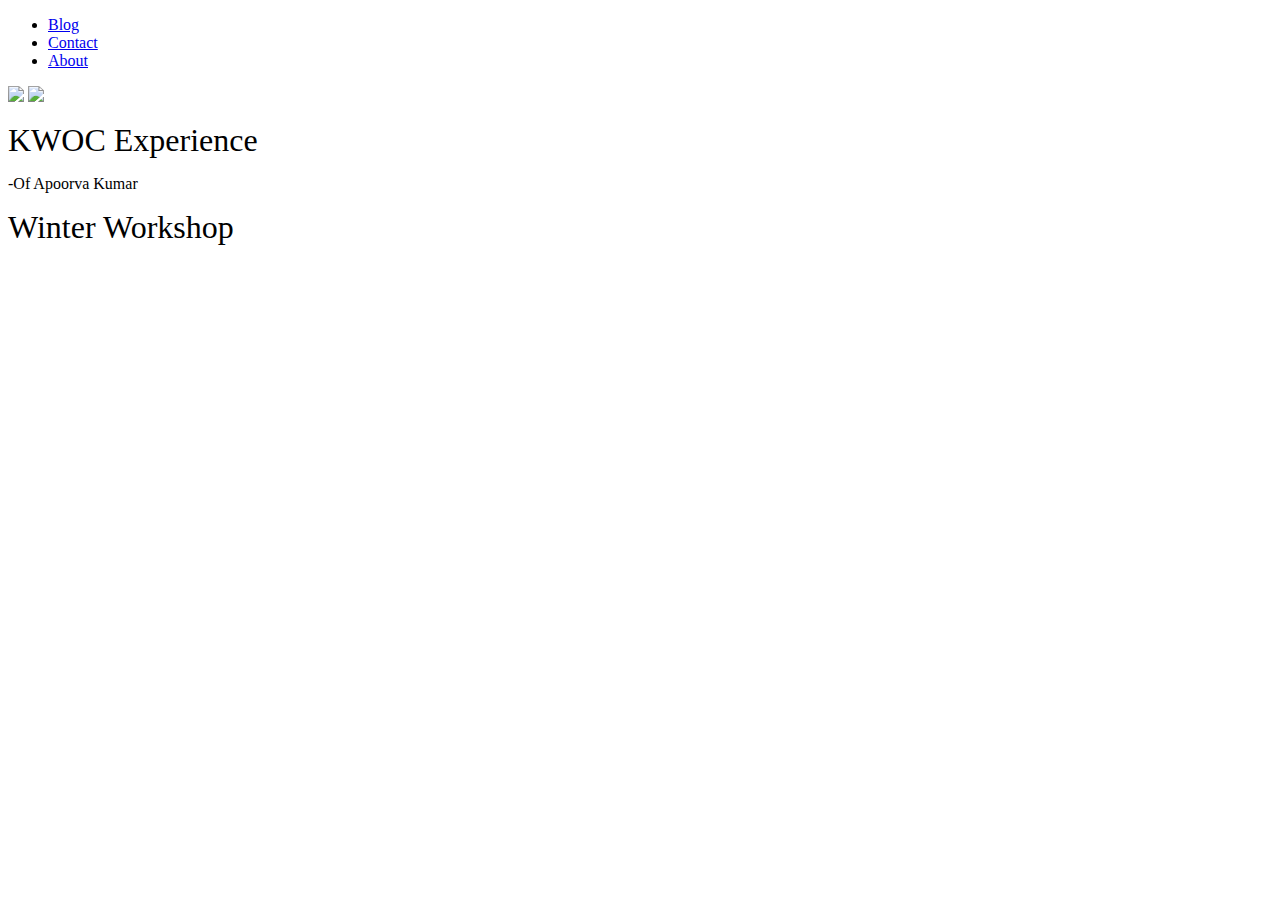
==== notes/index.html @ 6658fb8e "Added notes" ====
<!DOCTYPE html>
<html lang="en">
<head>
	<title>Apoorva Kumar</title>
	<meta charset="utf-8" />
	
	<link rel="stylesheet" href="new 3.css" type="text/css" />
	<meta name="viewport" content="width=device-width, initial-scale=1.0">
	


</head>

<body>
 
  <ul class="menu">
  
  
    <li><a href="index.html">Blog</a></li>
    
    <li><a href="new 4.html">Contact</a></li>
    <li><a href="new 5.html">About</a></li>
  </ul>
  
  <u2 class="menu1">
  <div class="sidebar">
      <img class="resize" src="pic1.png" >
	  <img class="resize" src="pic3.png" >
	  
      </div>
	  
	  </u2>
	  
	  
  <div class="topcontent">
    <p><font size="6">KWOC Experience</font></p>
	<p>-Of Apoorva Kumar</p>
</div><div class="topcontent">
    <p><font size="6"></font></p>
	<p></p>
	<p></p>
</div><div class="topcontent">
    <p><font size="6"></font></p>
	<p></p>
</div><div class="topcontent">
    <p><font size="6">Winter Workshop</font></p>
	<p></p>
	<p><font size="4"></font></p>
	<p></p>
</div>
<div class="topcontent">
<p><font size="6"></font></p>
<p></p>
<p><font size="4"></font></p>
<p></p>
<p></p>
<p></p>
<p></p>
<li><font size="4"><a ></a></font></li>
</div>
<div class="topcontent">
<p><font size="6"></font></p>
<p></p>
<p></p>
</div>

<script src="new3.js"></script>
</body>
</html>
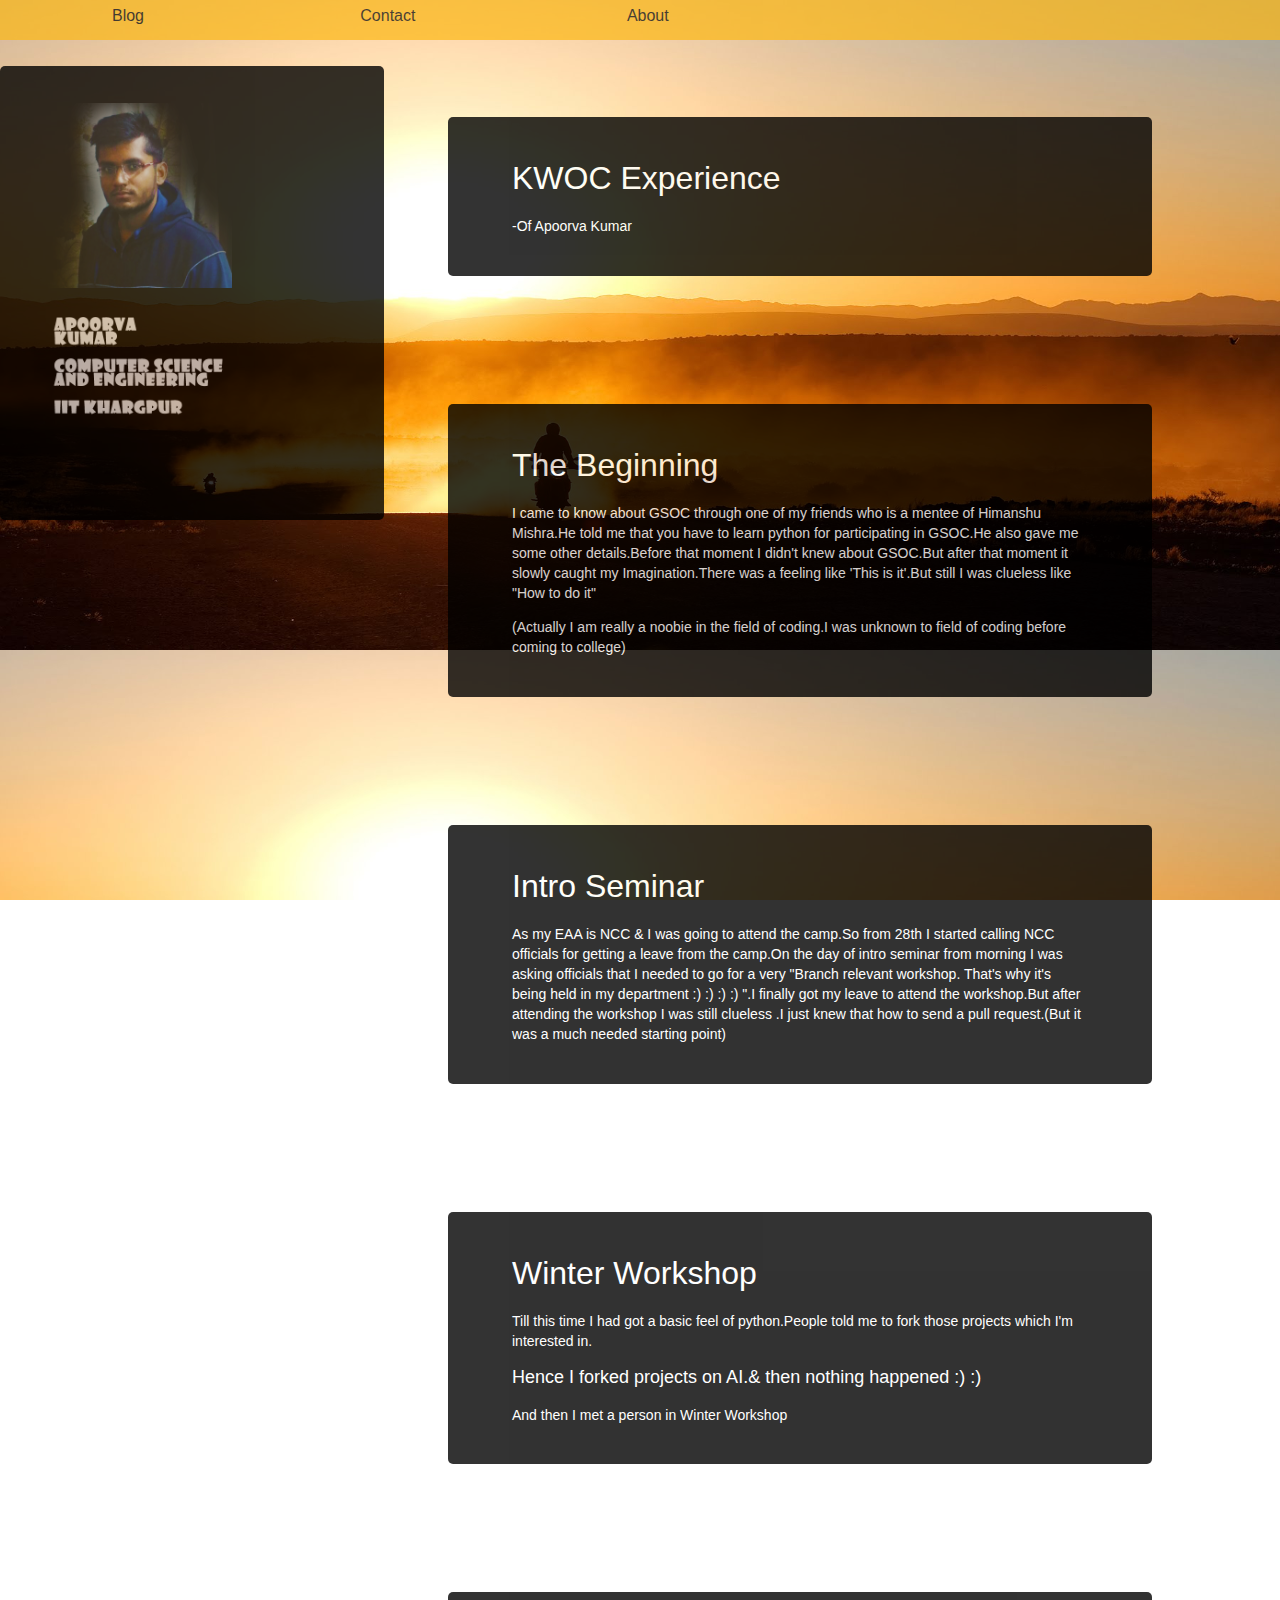
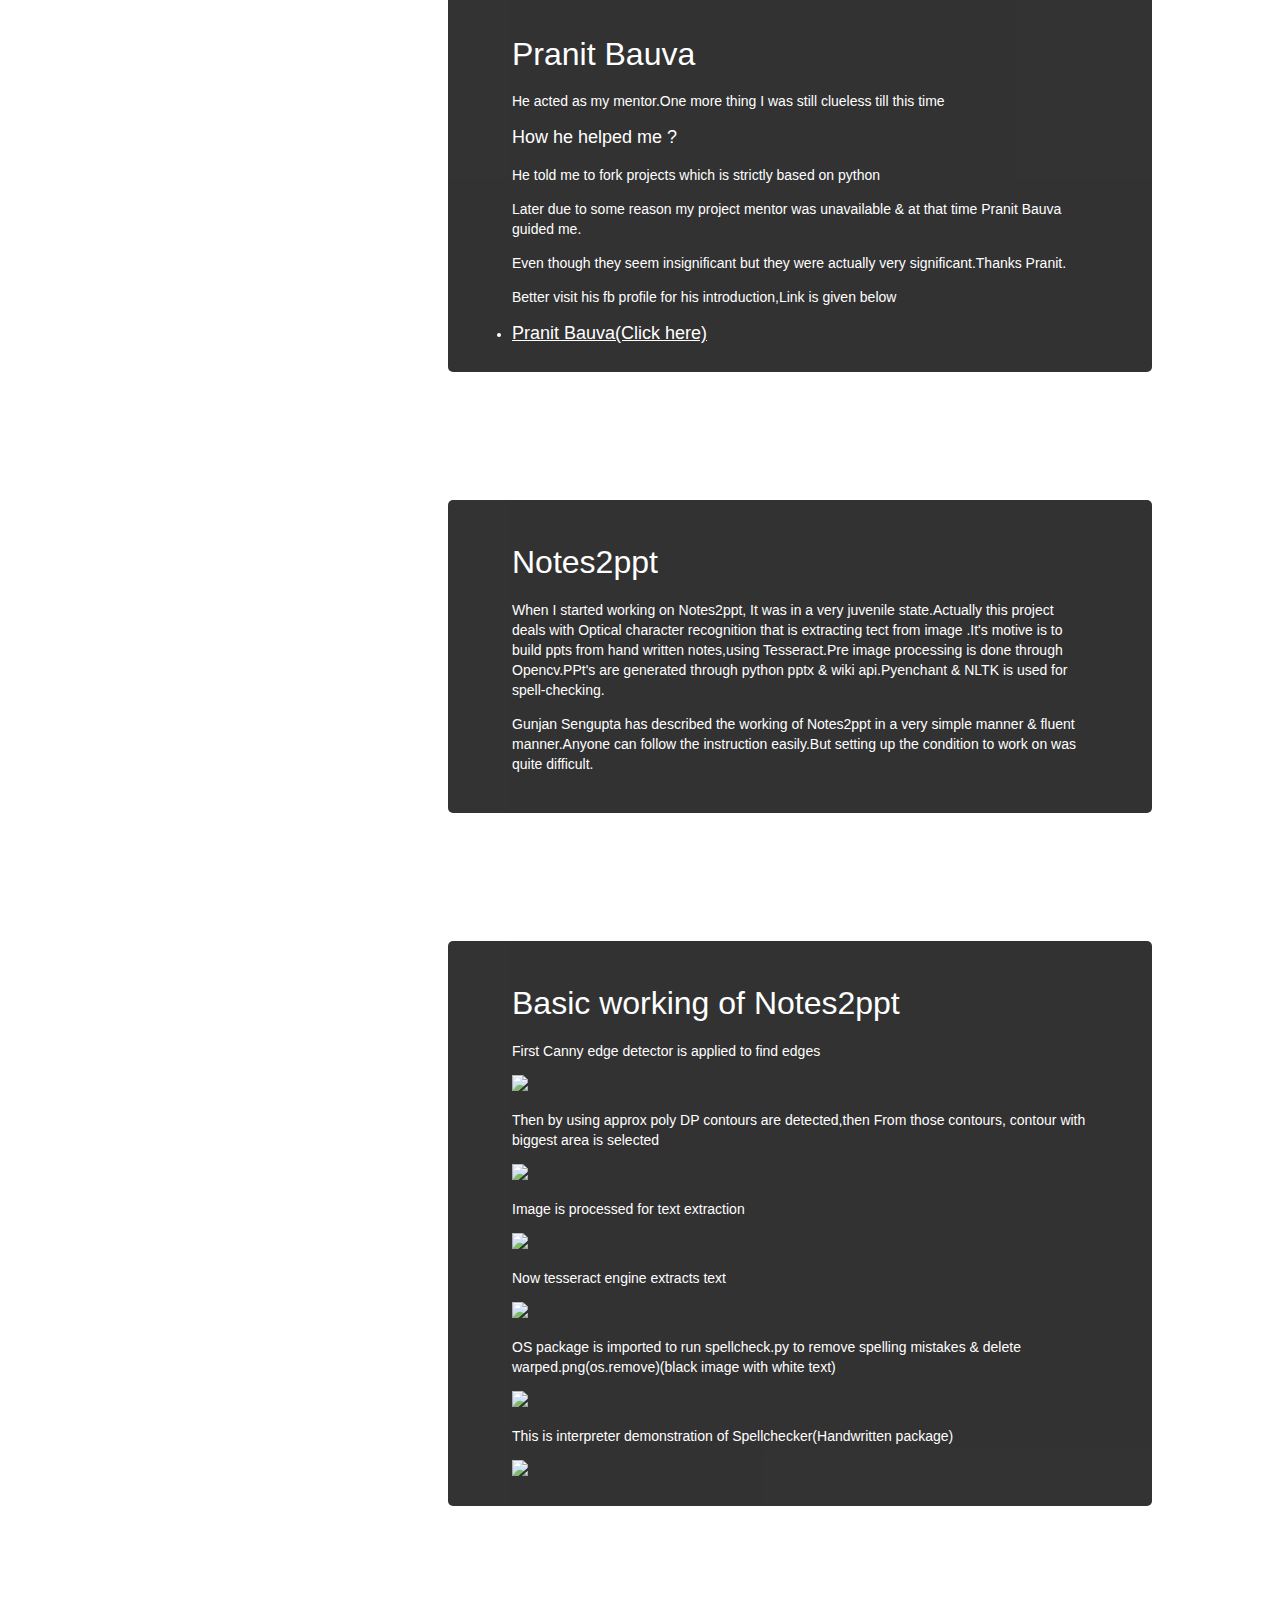
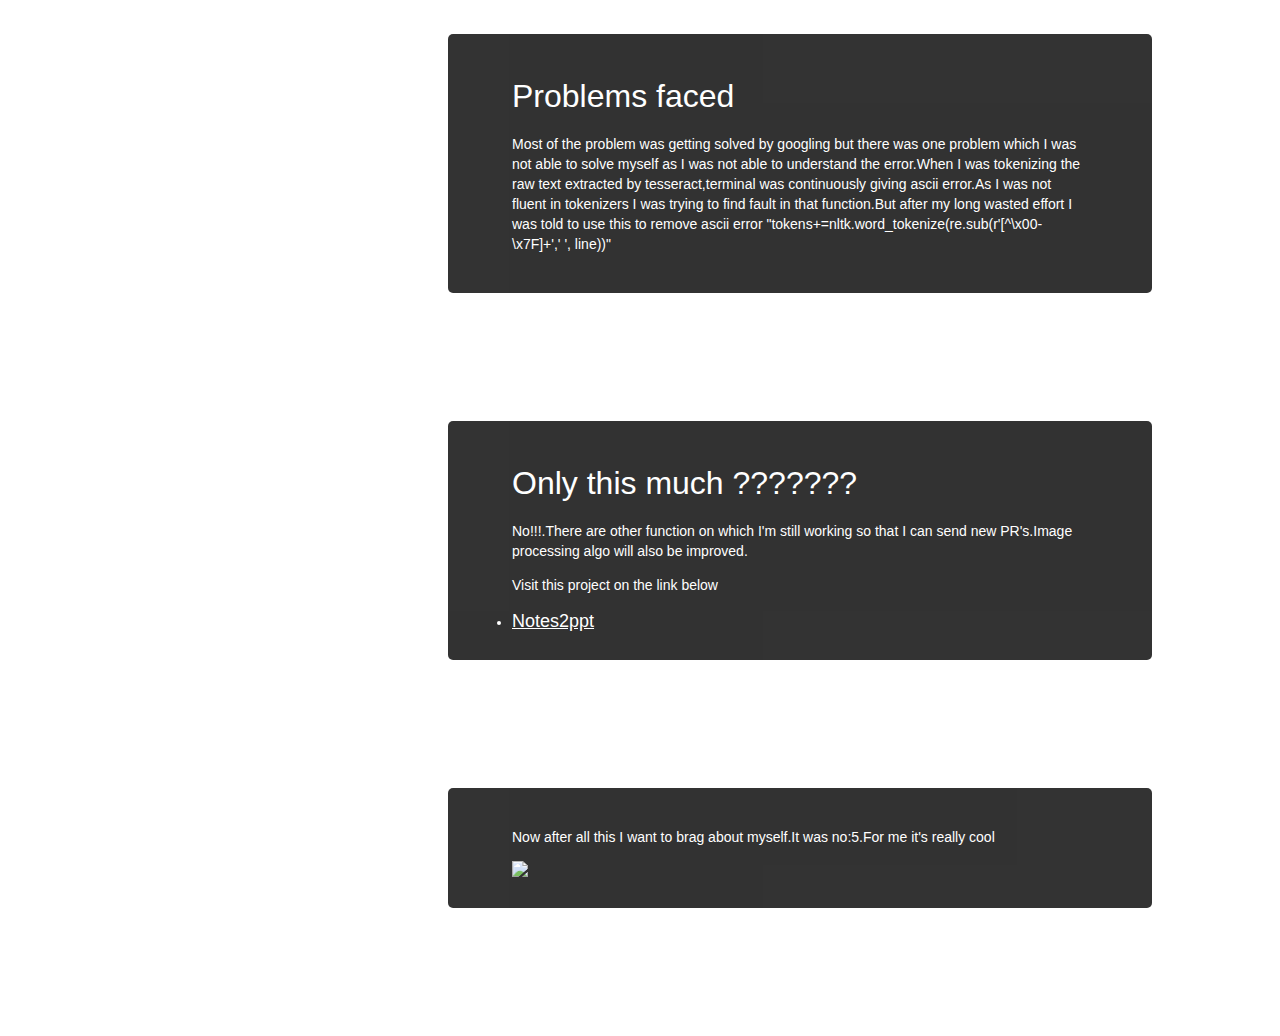
==== commit 2c8e4f33: "Added notes" ====
--- a/notes/index.html
+++ b/notes/index.html
@@ -36,32 +36,69 @@
     <p><font size="6">KWOC Experience</font></p>
 	<p>-Of Apoorva Kumar</p>
 </div><div class="topcontent">
-    <p><font size="6"></font></p>
-	<p></p>
-	<p></p>
+    <p><font size="6">The Beginning</font></p>
+	<p>I came to know about GSOC through one of my friends who is a mentee of Himanshu Mishra.He told me that you have to learn python for participating in GSOC.He also gave me some other details.Before that moment I didn't knew about GSOC.But after that moment it slowly caught my Imagination.There was a feeling like 'This is it'.But still I was clueless like "How to do it"</p>
+	<p>(Actually I am really a noobie in the field of coding.I was unknown to field of coding before coming to college)</p>
 </div><div class="topcontent">
-    <p><font size="6"></font></p>
-	<p></p>
+    <p><font size="6">Intro Seminar</font></p>
+	<p>As my EAA is NCC & I was going to attend the camp.So from 28th I started calling NCC officials for getting a leave from the camp.On the day of intro seminar from morning I was asking officials that I needed to go for a very "Branch relevant workshop. That's why it's being held in my department :) :) :) :) ".I finally got my leave to attend the workshop.But after attending the workshop I was still clueless .I just knew that how to send a pull request.(But it was a much needed starting point)</p>
 </div><div class="topcontent">
     <p><font size="6">Winter Workshop</font></p>
-	<p></p>
-	<p><font size="4"></font></p>
-	<p></p>
+	<p>Till this time I had got a basic feel of python.People told me to fork those projects which I'm interested in.</p>
+	<p><font size="4">Hence I forked projects on AI.& then nothing happened :) :)</font></p>
+	<p>And then I met a person in Winter Workshop</p>
 </div>
 <div class="topcontent">
-<p><font size="6"></font></p>
-<p></p>
-<p><font size="4"></font></p>
-<p></p>
-<p></p>
-<p></p>
-<p></p>
-<li><font size="4"><a ></a></font></li>
+<p><font size="6">Pranit Bauva</font></p>
+<p>He acted as my mentor.One more thing I was still clueless till this time</p>
+<p><font size="4">How he helped me ? </font></p>
+<p>He told me to fork projects which is strictly based on python</p>
+<p>Later due to some reason my project mentor was unavailable & at that time Pranit Bauva guided me.  </p>
+<p>Even though they seem insignificant but they were actually very significant.Thanks Pranit.</p>
+<p>Better visit his fb profile for his introduction,Link is given below</p>
+<li><font size="4"><a href="https://www.facebook.com/pranit.bauva?fref=ts" style="color: rgb(255,255,255)">Pranit Bauva(Click here)</a></font></li>
 </div>
 <div class="topcontent">
-<p><font size="6"></font></p>
-<p></p>
-<p></p>
+<p><font size="6">Notes2ppt</font></p>
+<p>When I started working on Notes2ppt, It was in a very  juvenile state.Actually this project deals with Optical character recognition that is extracting tect from image .It's motive is to build ppts from hand written notes,using Tesseract.Pre image processing is done through Opencv.PPt's are generated through python pptx & wiki api.Pyenchant & NLTK is used for spell-checking.</p>
+<p>Gunjan Sengupta has described the working of Notes2ppt in a very simple manner & fluent manner.Anyone can follow the instruction easily.But setting up the condition to work on was quite difficult.</p>
+</div>
+<div class="topcontent">
+
+<p><font size="6">Basic working of Notes2ppt </font></p>
+<p>
+	First Canny edge detector is applied to find edges
+	
+</p>
+<img  class="resize2"src="pic4.png" >
+<p>Then by using approx poly DP contours are detected,then From those contours, contour with biggest area is selected</p>
+<img  class="resize2"src="5.png" >
+<p>Image is processed for text extraction</p>
+<img  class="resize2"src="6.png" >
+<p>Now tesseract engine extracts text</p>
+<img  class="resize2"src="8.png" >
+<p>OS package is imported to run spellcheck.py to remove spelling mistakes & delete warped.png(os.remove)(black image with white text)</p>
+
+<img  class="resize2"src="9.png" >
+
+<p>This is interpreter demonstration of Spellchecker(Handwritten package)</p>
+<img  class="resize2"src="10.png" >
+
+</div>
+<div class="topcontent">
+<p><font size ="6"> Problems faced </font></p>
+<p>Most of the problem was getting solved by googling but there was one problem which I was not able to solve myself as I was not able to understand the error.When I was tokenizing the raw text extracted by tesseract,terminal was continuously giving ascii error.As I was not fluent in tokenizers I was trying to find fault in that function.But after my long wasted effort I was told to use this to remove ascii error "tokens+=nltk.word_tokenize(re.sub(r'[^\x00-\x7F]+',' ', line))"</p>
+</div>
+<div class="topcontent">
+
+<p><font size="6">Only this much ???????</font></p>
+<p>No!!!.There are other function on which I'm still working so that I can send new PR's.Image processing algo will also be improved.</p>
+<p>Visit this project on the link below </p>
+<li><font size="4"><a href="https://github.com/gsengupta2810/Notes2ppt"style="color: rgb(255,255,255)">Notes2ppt</a></font></li>
+</div>
+<div class="topcontent">
+<p>Now after all this I want to brag about myself.It was no:5.For me it's really cool</p>
+<img  class="resize2"src="7.png" >
 </div>
 
 <script src="new3.js"></script>
--- a/notes/new 3.css
+++ b/notes/new 3.css
@@ -0,0 +1,212 @@
+body {
+	background-image: url('bg.jpg');
+	background-attachment: fixed;
+	background-size: 1366px 650px, cover;
+    
+	color: #fff;
+	font-size: 87.5%; /* Base font size: 14px */
+	
+	font-family: 'Trebuchet MS', Trebuchet, 'Lucida Sans Unicode', 'Lucida Grande', 'Lucida Sans', Arial, sans-serif;
+	line-height: 1.429;
+	margin: 0;
+	padding: 0;
+	text-align: left;
+	}
+
+
+	
+.body {
+	clear: both; 
+	margin: 0 auto; 
+	width: 70%;
+}
+
+/*.header {
+	width:auto;
+    height: 5%;
+    background-color: #000000;
+	opacity:0.5;
+    text-align: center;
+	
+}
+
+.header h1 {
+    margin-top: 0;
+    padding-top: 20px;
+	
+}*/
+
+.menu {
+    margin: 0;
+    padding: 0;
+    width: 100%;
+    background-color: #FDB813;
+	opacity:0.7;
+	z-index:200;
+}
+
+.menu  ul {
+		list-style: none; 
+		margin: 0 auto;
+		padding-left: 0;
+	}
+	
+	.menu  li {
+		margin-left: 0 auto;
+		width: 100%;
+	}
+	
+	.menu  a:link, .menu  a:visited {
+		color: #000000;
+		display: block;
+		height: 30px;
+		padding: 5px 0;
+		text-decoration: none;
+	}
+	
+	.menu  a:active,
+	.menu  .active a:link, .menu  .active a:visited {
+		background: #000000;
+		color: #fff;
+		text-shadow: none !important;
+	}
+		
+	.menu  li a {
+		border-radius: 5px;
+		-moz-border-radius: 5px;
+		-webkit-border-radius: 5px;
+			color: #fff;
+		border-radius: 5px;
+		-moz-border-radius: 5px;
+		-webkit-border-radius: 5px;
+	}
+	
+	
+	
+	
+	
+	.menu li {
+    display: inline-block;
+    text-align: center;
+    width: 20%;
+	font-size: 1.143em;
+	color:#ffffff;
+}
+
+.container {
+  padding: 0 20px;
+  color: #989898;
+  width:auto;
+  margin-left: 30%;
+  margin-top: 6%;
+}
+.sidebar {
+    display:inline-block; 
+     width: 24%;
+	float: left;
+	margin-top: 2%;
+	margin-left: 0%;
+	border-radius: 5px;
+	-moz-border-radius: 5px;
+	-webkit-border-radius: 5px;	
+	background-color: #000000;
+    opacity:0.8;	
+	padding: 2% 3%;
+	margin-bottom: 2%;
+	height:100%;
+	text-align :left;
+	
+    position:relative;
+ }
+ .sidebar1 {
+     display:inline-block;
+	 position:relative;
+     width: 24%;
+	float: left;
+	margin-top: 0%;
+	margin-left: 0%;
+	border-radius: 5px;
+	-moz-border-radius: 5px;
+	-webkit-border-radius: 5px;	
+	background-color: #000000;
+    opacity:0.5;
+	position:fixed;
+    	text-align:left;
+	padding: 2% 3%;
+	margin-bottom: 2%;
+	height:75%;
+	
+ }
+
+ 
+ 
+ .menu1 {
+    width: 24%;
+	float: left;
+	margin-top: 2%;
+	margin-left: 0%;
+	border-radius: 5px;
+	-moz-border-radius: 5px;
+	-webkit-border-radius: 5px;	
+	background-color: #000000;
+    opacity:0.8;	
+	padding: 2% 3%;
+	margin-bottom: 10%;
+	height:100%;
+	text-align: left;
+	display:inline-block;
+    position:relative;
+}
+
+.menu2 {
+    width: 24%;
+	float: left;
+	margin-top: 80%;
+	margin-left: 0%;
+	border-radius: 5px;
+	-moz-border-radius: 5px;
+	-webkit-border-radius: 5px;	
+	background-color: #000000;
+    opacity:0.5;	
+	padding: 2% 3%;
+	margin-bottom: 10%;
+	height:100%;
+	text-align: left;
+}
+.topcontent {
+		background-color: #000000;
+		border-radius: 5px;
+		-moz-border-radius: 5px;
+		-webkit-border-radius: 5px;	
+		padding: 2% 5%;
+		margin-bottom: 4%;
+		opacity: 0.8;
+		width:auto;
+        margin-left: 35%;
+        margin-top: 6%;
+		margin-right: 10%;
+		margin-bottom:10%;
+}
+img.resize{
+   max-width:250%;
+   max-height:500%;
+   
+}
+img.resize1{
+   max-width:500%;
+   max-height:500%;
+   
+}
+img.resize2{
+   max-width:100%;
+   max-height:100%;
+ .try {
+    position: fixed;
+    left: 0%;
+    top: 70%;
+	font-size: 100%;
+	opacity: 0.5;
+	color: #fff;
+	margin-left:5%;
+	width:24%;
+}
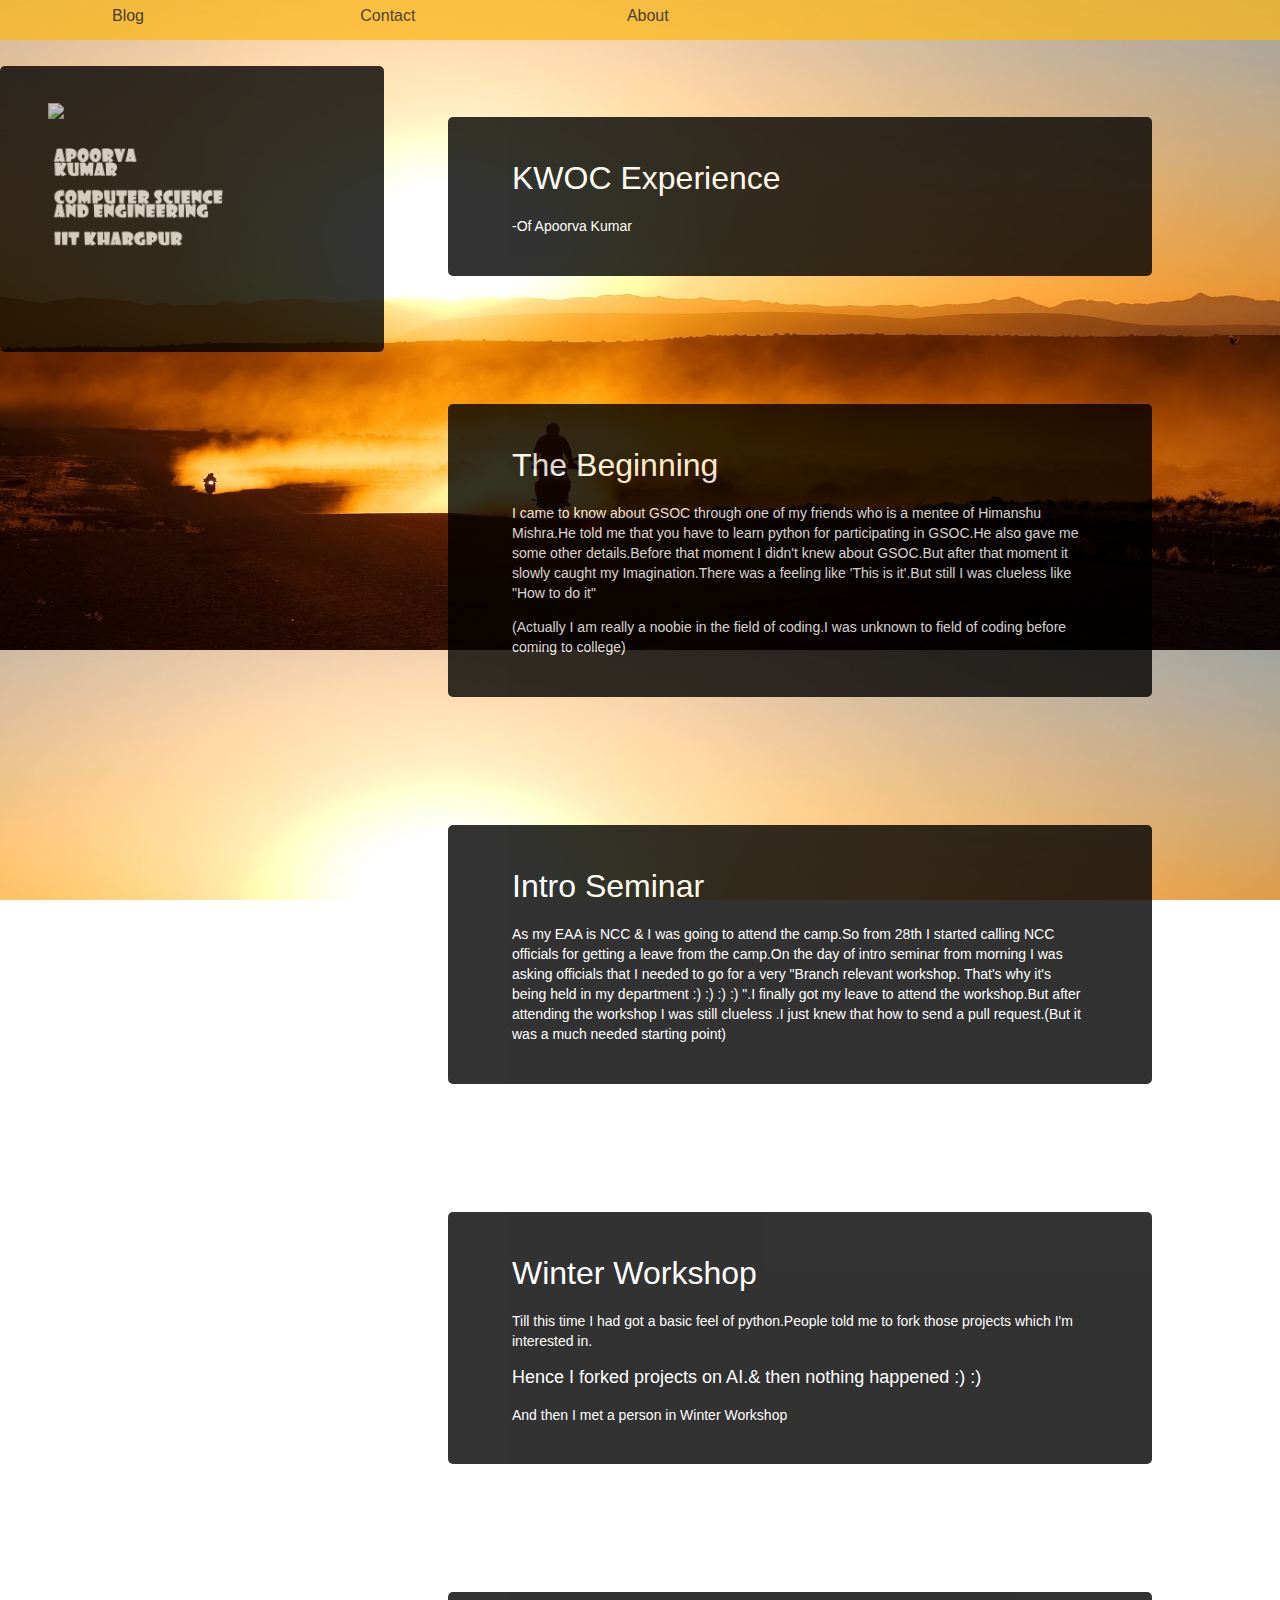
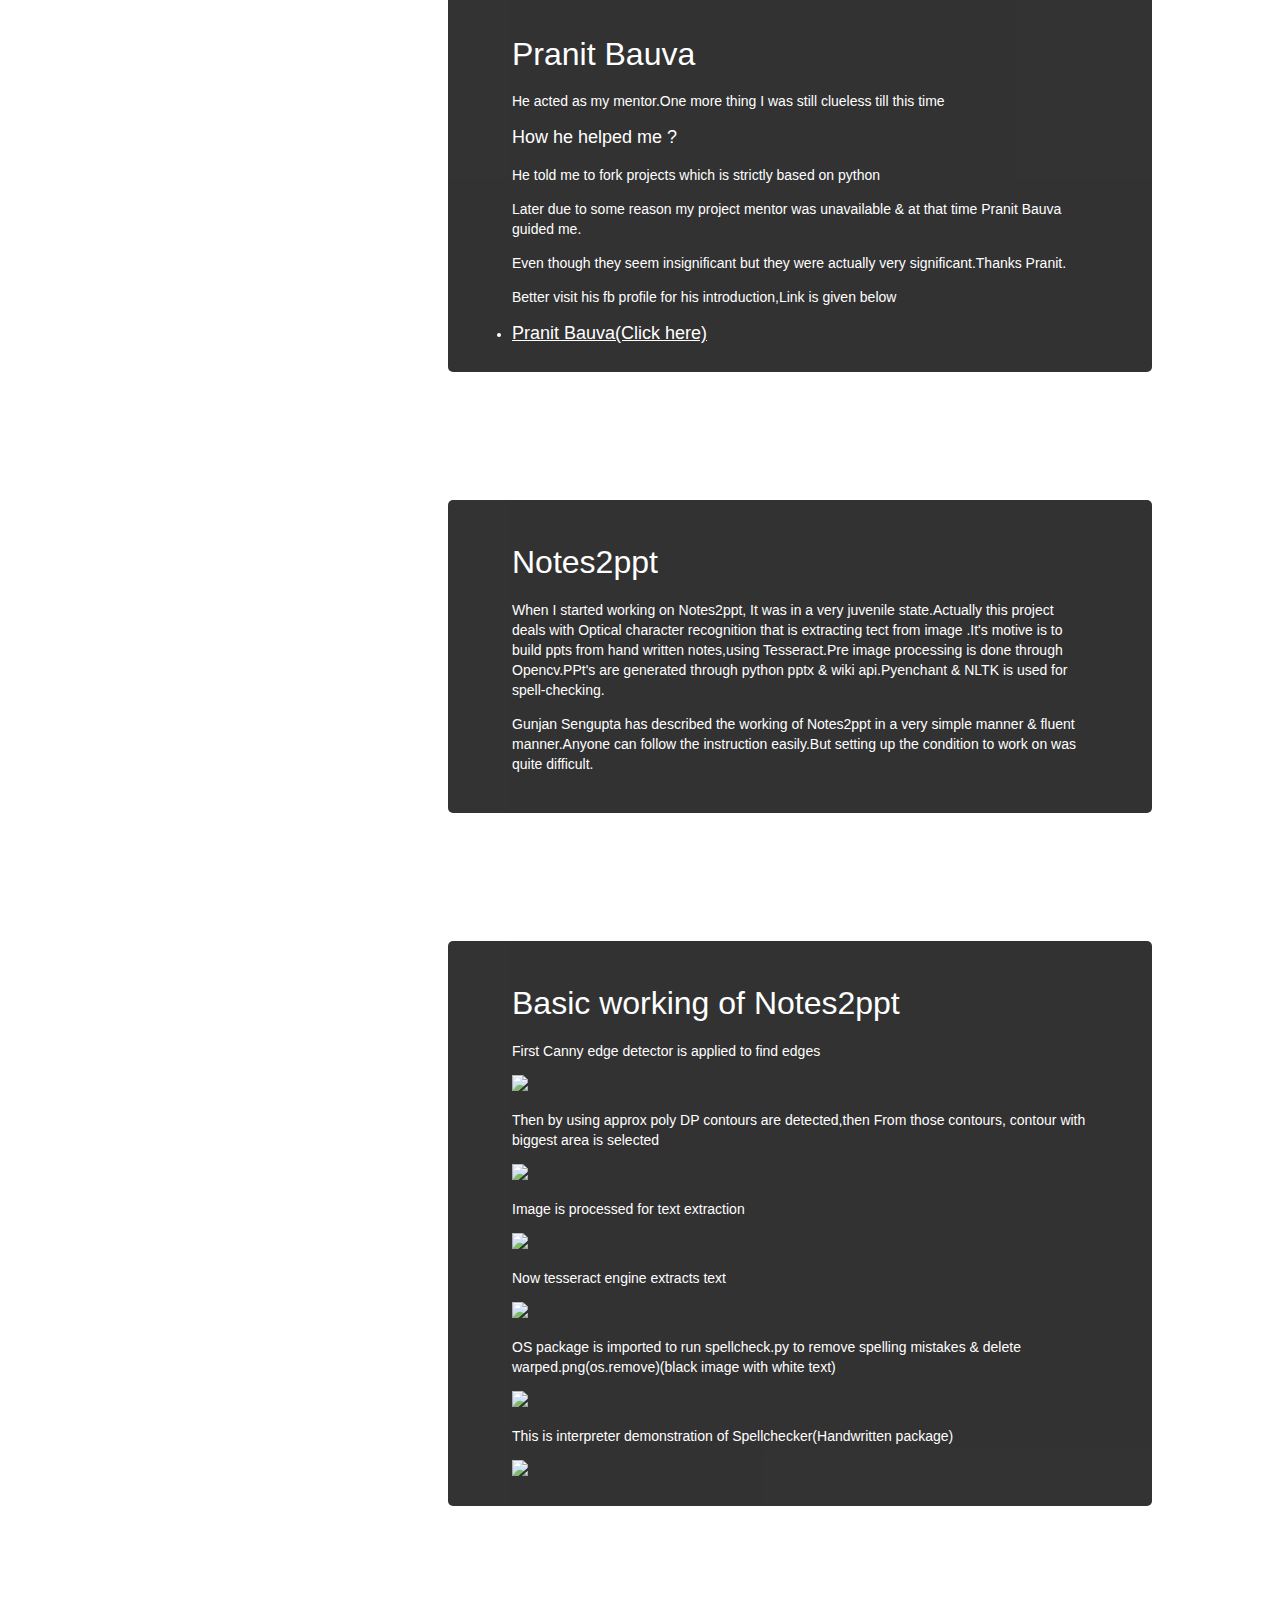
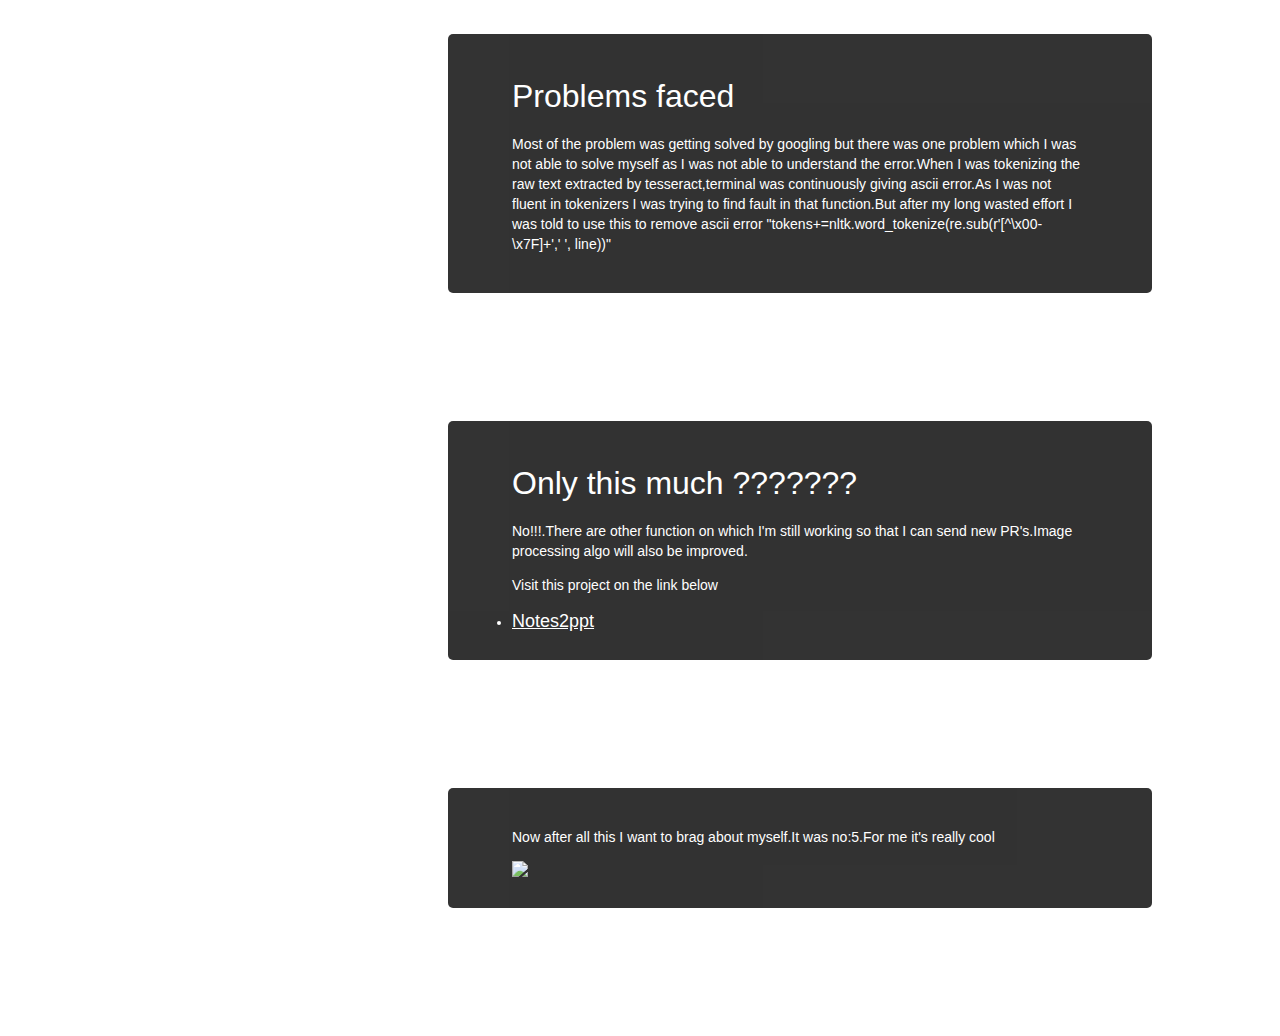
==== commit f9ed2c03: "Added notes" ====
--- a/notes/index.html
+++ b/notes/index.html
@@ -24,7 +24,7 @@
   
   <u2 class="menu1">
   <div class="sidebar">
-      <img class="resize" src="pic1.png" >
+      <img class="resize" src="notes/pic1.png" >
 	  <img class="resize" src="pic3.png" >
 	  
       </div>
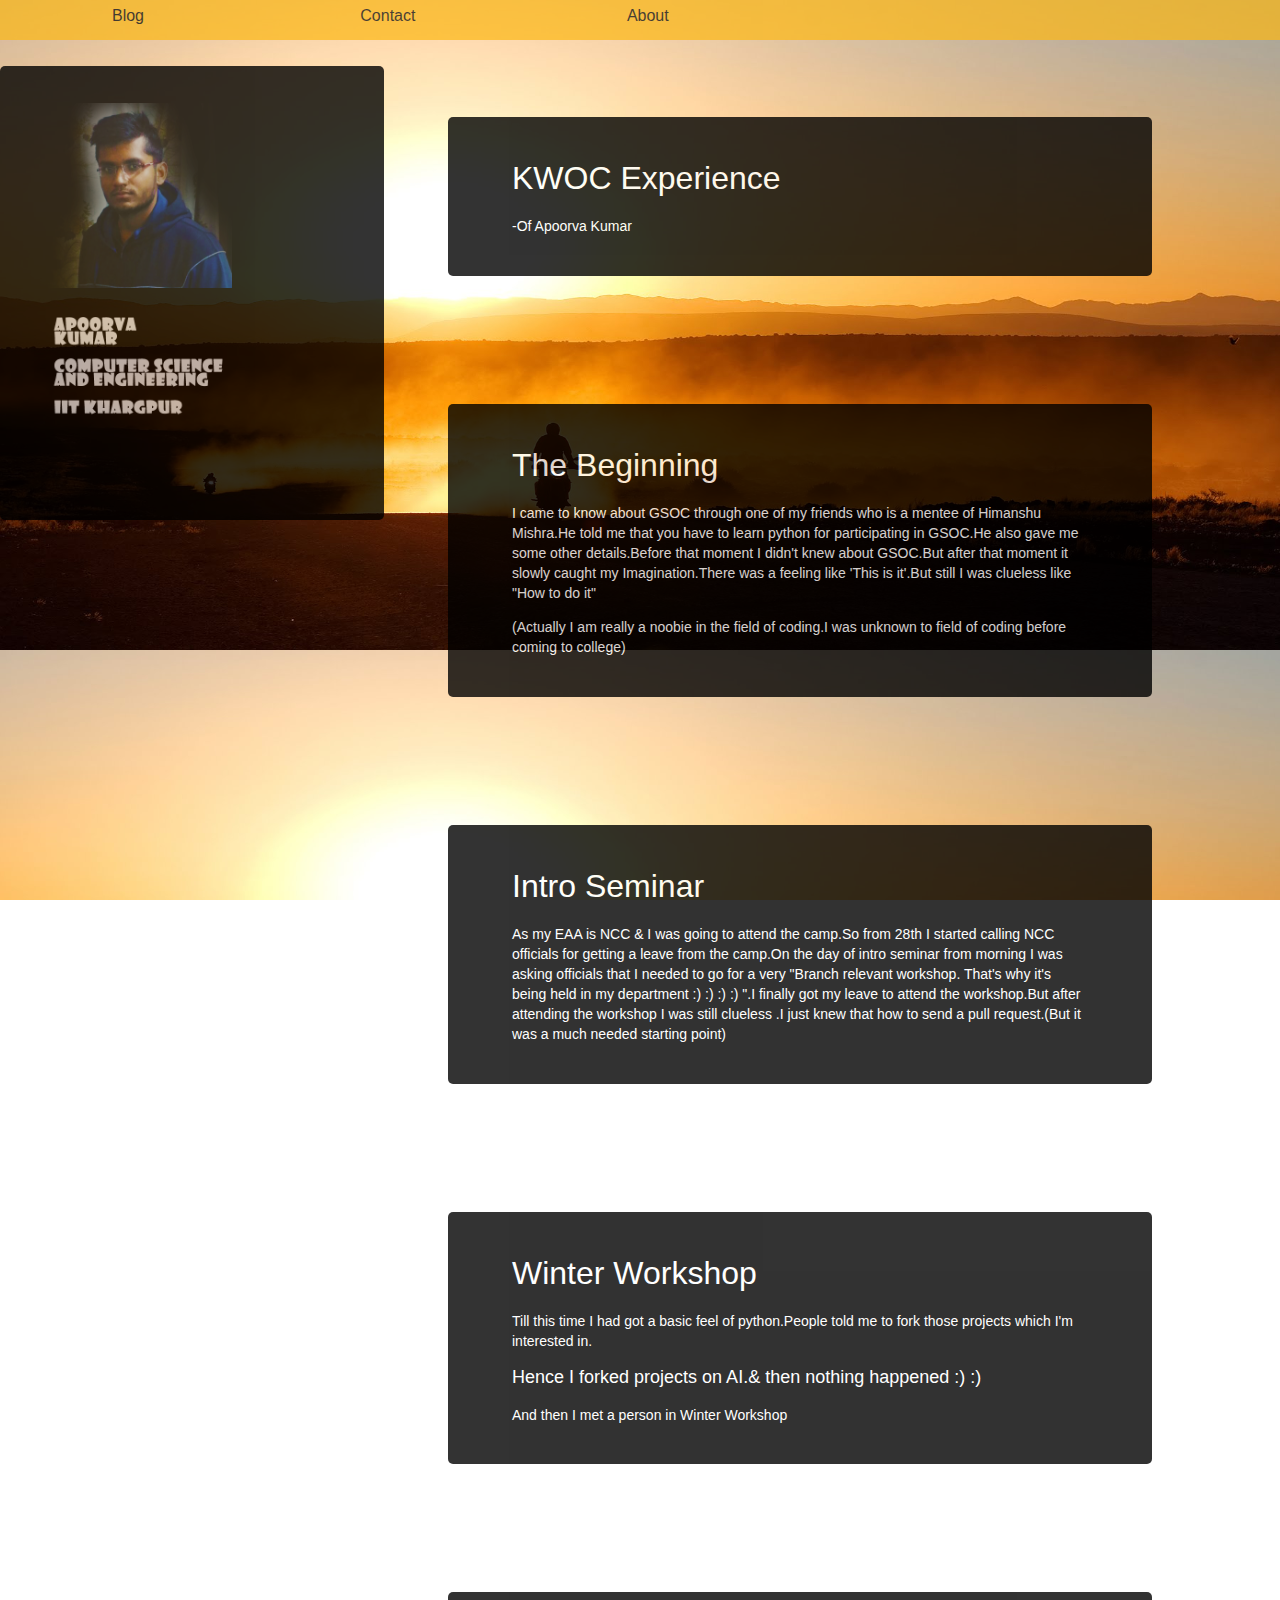
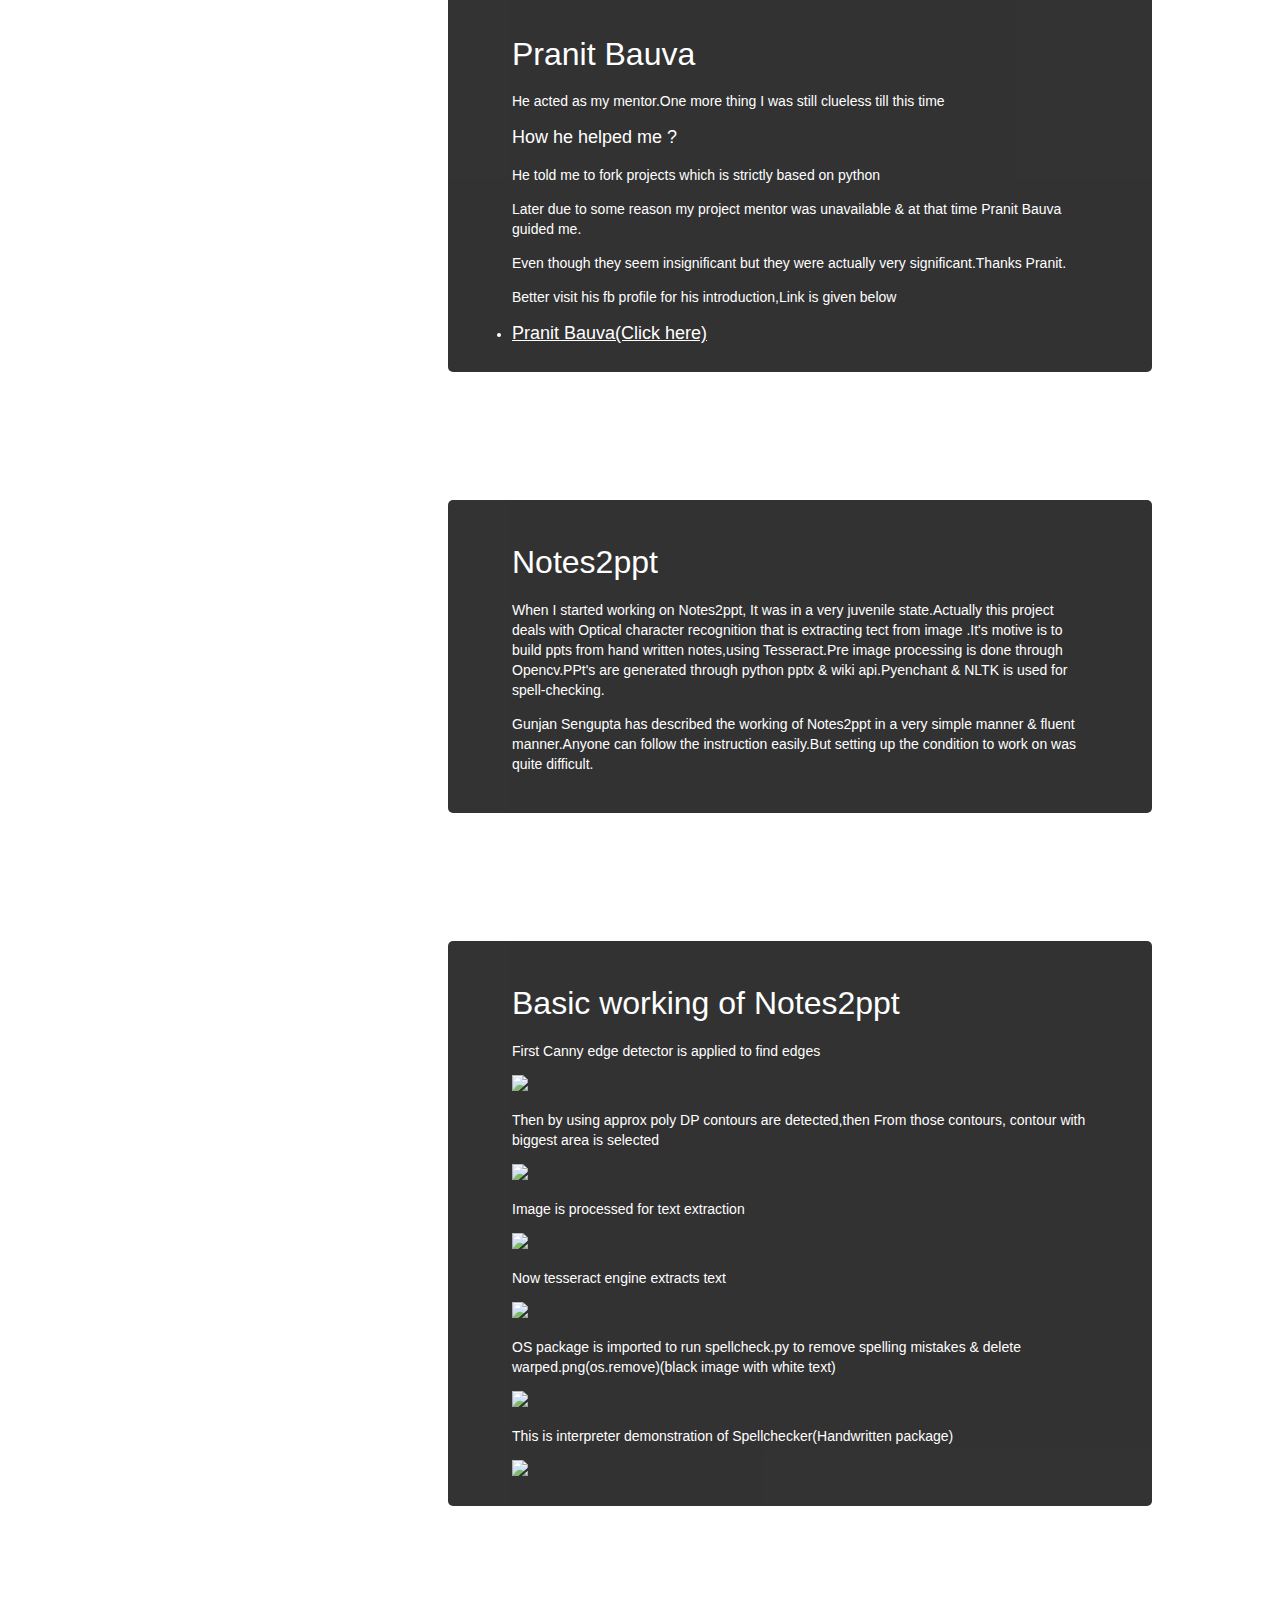
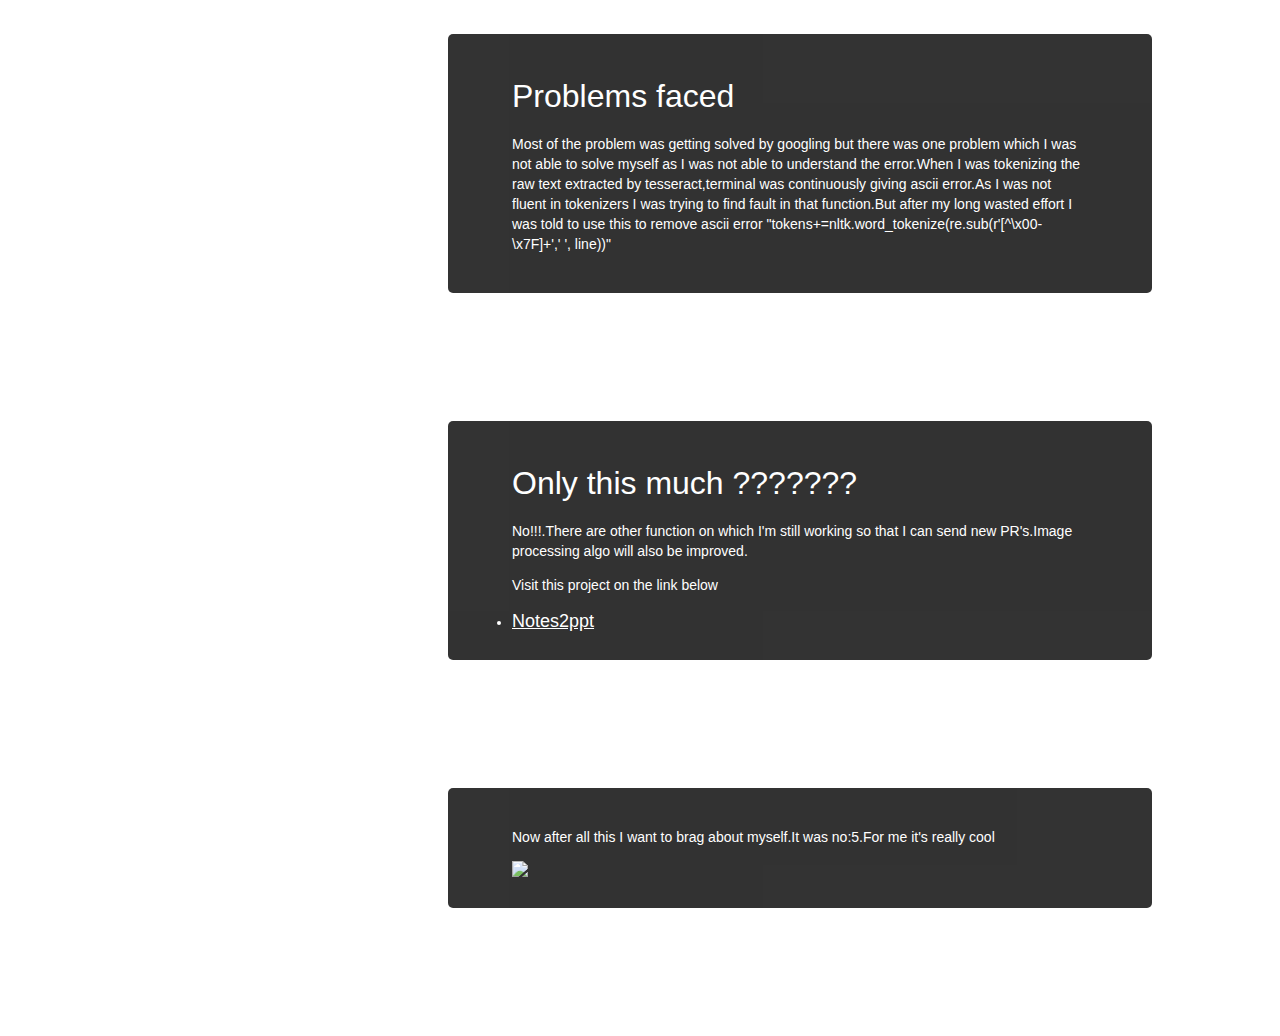
==== commit f54f20e1: "Added notes" ====
--- a/notes/index.html
+++ b/notes/index.html
@@ -24,7 +24,7 @@
   
   <u2 class="menu1">
   <div class="sidebar">
-      <img class="resize" src="notes/pic1.png" >
+      <img class="resize" src="pic1.png" >
 	  <img class="resize" src="pic3.png" >
 	  
       </div>
